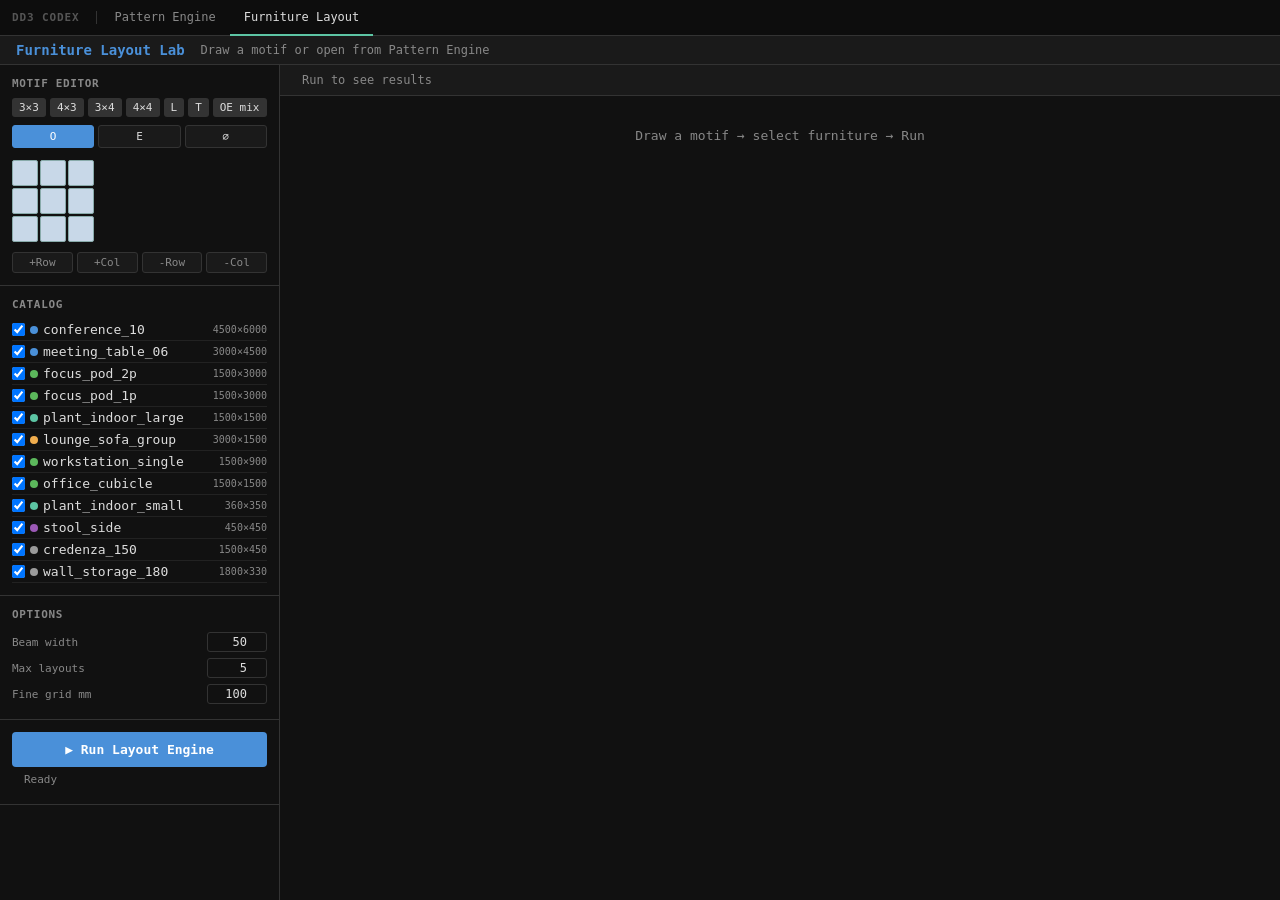
==== base-gameboard-simulation-rules/furniture-lab.html @ f94f0a87 "Initial DD3 pattern and furniture engine" ====
<!doctype html>
<html lang="ko">
<head>
<meta charset="UTF-8">
<meta name="viewport" content="width=device-width,initial-scale=1">
<title>Furniture Layout Lab</title>
<style>
*, *::before, *::after { box-sizing: border-box; margin: 0; padding: 0; }
:root {
  --bg: #111;
  --surface: #1a1a1a;
  --border: #333;
  --text: #ddd;
  --muted: #888;
  --accent: #4A90D9;
  --danger: #e05252;
  font-family: 'Consolas', 'Monaco', monospace;
  font-size: 13px;
}
body { background: var(--bg); color: var(--text); min-height: 100vh; display: flex; flex-direction: column; }
/* ── Shared nav (same in both apps) ── */
nav.appnav { display: flex; align-items: center; gap: 0; padding: 0 12px; border-bottom: 1px solid var(--border); background: #0d0d0d; height: 36px; flex-shrink: 0; }
nav.appnav .brand { font-size: 11px; font-weight: 700; letter-spacing: 0.08em; color: #555; text-transform: uppercase; padding-right: 16px; border-right: 1px solid var(--border); margin-right: 4px; }
nav.appnav a { display: inline-flex; align-items: center; padding: 0 14px; height: 36px; font-size: 12px; color: var(--muted); text-decoration: none; border-bottom: 2px solid transparent; margin-bottom: -1px; transition: color 0.15s; }
nav.appnav a:hover { color: var(--text); }
nav.appnav a.active { color: var(--text); border-bottom-color: #5DC5A4; }
nav.appnav .motif-badge { margin-left: auto; font-size: 11px; color: #5DC5A4; background: #1a2e1a; border: 1px solid #3a5a3a; border-radius: 3px; padding: 2px 8px; }
header.topbar { display: flex; align-items: center; gap: 16px; padding: 6px 16px; border-bottom: 1px solid var(--border); background: var(--surface); }
header.topbar h1 { font-size: 14px; font-weight: 600; color: var(--accent); }
header.topbar span { color: var(--muted); font-size: 12px; }
.main { display: flex; flex: 1; overflow: hidden; }
.sidebar { width: 280px; min-width: 280px; border-right: 1px solid var(--border); overflow-y: auto; display: flex; flex-direction: column; gap: 0; }
.panel { padding: 12px; border-bottom: 1px solid var(--border); }
.panel h2 { font-size: 11px; text-transform: uppercase; color: var(--muted); margin-bottom: 8px; letter-spacing: 0.06em; }
.preset-row { display: flex; flex-wrap: wrap; gap: 4px; margin-bottom: 8px; }
.preset-row button { background: var(--border); border: none; color: var(--text); padding: 3px 7px; border-radius: 3px; cursor: pointer; font-family: inherit; font-size: 11px; }
.preset-row button:hover { background: var(--accent); }

/* Grid editor */
#gridEditor { display: inline-grid; gap: 2px; margin: 6px 0; }
.gc { width: 26px; height: 26px; border: 1px solid #444; cursor: pointer; border-radius: 2px; transition: background 0.1s; }
.gc[data-t="O"] { background: #c8d8e8; border-color: #8aa; }
.gc[data-t="E"] { background: #2a3a2a; border-color: #4a6a4a; }
.gc[data-t="0"] { background: #1a1a1a; border-color: #333; }
.tool-row { display: flex; gap: 4px; margin-bottom: 6px; }
.tool-btn { flex: 1; padding: 4px; border: 1px solid var(--border); background: var(--surface); color: var(--text); cursor: pointer; border-radius: 3px; font-family: inherit; font-size: 11px; }
.tool-btn.active { background: var(--accent); border-color: var(--accent); color: #fff; }
.grid-actions { display: flex; gap: 4px; margin-top: 4px; }
.grid-actions button { flex: 1; padding: 3px; border: 1px solid var(--border); background: var(--surface); color: var(--muted); cursor: pointer; border-radius: 3px; font-family: inherit; font-size: 11px; }
.grid-actions button:hover { color: var(--text); border-color: var(--text); }

/* Catalog list */
.cat-item { display: flex; align-items: center; gap: 6px; padding: 3px 0; border-bottom: 1px solid #222; }
.cat-item label { flex: 1; display: flex; align-items: center; gap: 5px; cursor: pointer; }
.cat-dot { width: 8px; height: 8px; border-radius: 50%; flex-shrink: 0; }
.cat-item .fp { color: var(--muted); font-size: 10px; }

/* Options */
label.opt { display: flex; align-items: center; justify-content: space-between; gap: 8px; padding: 3px 0; }
label.opt span { color: var(--muted); font-size: 11px; }
label.opt input[type=number] { width: 60px; background: var(--bg); border: 1px solid var(--border); color: var(--text); padding: 2px 4px; border-radius: 3px; font-family: inherit; font-size: 12px; text-align: right; }

/* Run button */
#runBtn { width: 100%; padding: 10px; background: var(--accent); border: none; color: #fff; font-family: inherit; font-size: 13px; font-weight: 600; cursor: pointer; border-radius: 4px; }
#runBtn:hover { background: #357abd; }
#runBtn:disabled { background: #333; color: var(--muted); cursor: default; }
#statusLine { font-size: 11px; color: var(--muted); padding: 6px 12px; }

/* Workspace */
.workspace { flex: 1; overflow: hidden; display: flex; flex-direction: column; }
.tab-row { display: flex; gap: 0; border-bottom: 1px solid var(--border); background: var(--surface); padding: 0 8px; }
.tab-btn { padding: 8px 14px; border: none; background: none; color: var(--muted); cursor: pointer; font-family: inherit; font-size: 12px; border-bottom: 2px solid transparent; margin-bottom: -1px; }
.tab-btn.active { color: var(--text); border-bottom-color: var(--accent); }
.layout-view { flex: 1; overflow: auto; padding: 16px; display: none; }
.layout-view.active { display: flex; gap: 16px; flex-wrap: wrap; align-items: flex-start; }
.svg-wrap { background: var(--surface); border: 1px solid var(--border); border-radius: 4px; padding: 12px; }
.stats-panel { min-width: 200px; }
.stats-panel h3 { font-size: 11px; text-transform: uppercase; color: var(--muted); margin-bottom: 8px; }
.stat-row { display: flex; justify-content: space-between; padding: 3px 0; border-bottom: 1px solid #222; font-size: 12px; }
.stat-row span:first-child { color: var(--muted); }
.placement-list { margin-top: 12px; }
.placement-item { display: flex; gap: 6px; align-items: center; padding: 3px 0; border-bottom: 1px solid #222; font-size: 11px; }
.apply-layout-btn { margin-top: 10px; width: 100%; padding: 8px; border: 1px solid #5DC5A4; background: #152a22; color: #5DC5A4; border-radius: 4px; cursor: pointer; font-family: inherit; font-size: 12px; }
.apply-layout-btn:hover { background: #1e3a2f; }
.applied-note { margin-top: 6px; color: #5DC5A4; font-size: 11px; min-height: 14px; }
.valid-badge { display: inline-block; padding: 2px 6px; border-radius: 3px; font-size: 10px; font-weight: 600; }
.valid-badge.ok { background: #1e4a1e; color: #5dc55d; }
.valid-badge.fail { background: #4a1e1e; color: #e05252; }
.reason-list { margin-top: 6px; }
.reason-item { font-size: 11px; color: var(--danger); padding: 2px 0; }
.empty-state { color: var(--muted); padding: 32px; text-align: center; font-size: 13px; }
</style>
</head>
<body>
<nav class="appnav">
  <span class="brand">DD3 Codex</span>
  <a href="./index.html">Pattern Engine</a>
  <a href="./furniture-lab.html" class="active">Furniture Layout</a>
  <span class="motif-badge" id="motifBadge" style="display:none"></span>
</nav>
<header class="topbar">
  <h1>Furniture Layout Lab</h1>
  <span id="topbarSub">Draw a motif or open from Pattern Engine</span>
</header>
<div class="main">
  <aside class="sidebar">
    <div class="panel">
      <h2>Motif Editor</h2>
      <div class="preset-row">
        <button onclick="applyPreset('3x3')">3×3</button>
        <button onclick="applyPreset('4x3')">4×3</button>
        <button onclick="applyPreset('3x4')">3×4</button>
        <button onclick="applyPreset('4x4')">4×4</button>
        <button onclick="applyPreset('L')">L</button>
        <button onclick="applyPreset('T')">T</button>
        <button onclick="applyPreset('mixed')">OE mix</button>
      </div>
      <div class="tool-row">
        <button class="tool-btn active" id="toolO" onclick="setTool('O')">O</button>
        <button class="tool-btn" id="toolE" onclick="setTool('E')">E</button>
        <button class="tool-btn" id="tool0" onclick="setTool('0')">∅</button>
      </div>
      <div id="gridEditor"></div>
      <div class="grid-actions">
        <button onclick="addRow()">+Row</button>
        <button onclick="addCol()">+Col</button>
        <button onclick="removeRow()">-Row</button>
        <button onclick="removeCol()">-Col</button>
      </div>
    </div>

    <div class="panel">
      <h2>Catalog</h2>
      <div id="catalogList"><span style="color:var(--muted);font-size:11px">Loading…</span></div>
    </div>

    <div class="panel">
      <h2>Options</h2>
      <label class="opt"><span>Beam width</span><input type="number" id="beamWidth" value="50" min="1" max="200"></label>
      <label class="opt"><span>Max layouts</span><input type="number" id="maxLayouts" value="5" min="1" max="10"></label>
      <label class="opt"><span>Fine grid mm</span><input type="number" id="fineGrid" value="100" min="50" max="500"></label>
    </div>

    <div class="panel">
      <button id="runBtn">▶ Run Layout Engine</button>
      <p id="statusLine">Ready</p>
    </div>
  </aside>

  <div class="workspace">
    <div class="tab-row" id="tabRow">
      <span style="padding:8px 14px;color:var(--muted);font-size:12px">Run to see results</span>
    </div>
    <div id="viewsContainer">
      <div class="empty-state">Draw a motif → select furniture → Run</div>
    </div>
  </div>
</div>

<script type="module">
import { loadFurnitureCatalog } from './furniture-catalog.js';
import {
  generateFurnitureLayouts,
  normalizeMotifForFurniture,
  CELL_SIZE_MM,
} from './furniture-layout-engine.js';
import { FURNITURE_OVERLAY_KEY, normalizeFurnitureOverlayStore } from './furniture-overlay.js';

// ── State ─────────────────────────────────────────────────────────────────────
let grid = [];
let gridW = 3, gridH = 3;
let currentTool = 'O';
let catalog = [];
let enabledIds = new Set();
let svgOutlines = {};  // sourceBlockName → { paths, bboxMm }
let activeMotifMeta = null;

const CAT_COLORS = {
  meeting:   '#4A90D9',
  work:      '#5CB85C',
  informal:  '#F0AD4E',
  storage:   '#9B9B9B',
  landscape: '#5DC5A4',
  seating:   '#9B59B6',
};

// ── Init ──────────────────────────────────────────────────────────────────────
async function init() {
  try {
    const raw = await fetch('./assets/furniture/metadata/furniture-catalog.json').then(r => r.json());
    catalog = loadFurnitureCatalog(raw);
    enabledIds = new Set(catalog.map(a => a.id));
    renderCatalogList();
  } catch (e) {
    document.getElementById('catalogList').textContent = 'Failed to load catalog: ' + e.message;
  }
  // Load CAD SVG outlines (optional — falls back to rect if missing)
  try {
    const outlines = await fetch('./assets/furniture/metadata/furniture-svg-outlines.json').then(r => r.json());
    for (const [, data] of Object.entries(outlines)) {
      if (data && !data.error && data.id) svgOutlines[data.id] = data;
    }
  } catch (_) { /* silently skip */ }

  // Load motif from URL param (passed from Pattern Engine)
  const urlMotif = loadMotifFromURL();
  if (urlMotif) {
    applyMotifData(urlMotif);
  } else {
    applyPreset('3x3');
  }
  document.getElementById('runBtn').addEventListener('click', runEngine);
}

function loadMotifFromURL() {
  try {
    const params = new URLSearchParams(window.location.search);
    const raw = params.get('motif');
    if (!raw) return null;
    return JSON.parse(decodeURIComponent(raw));
  } catch (_) { return null; }
}

function applyMotifData(motifData) {
  activeMotifMeta = {
    id: motifData.id || null,
    signature: motifData.signature || null,
    name: motifData.name || motifData.id || 'Motif',
    archiveCandidateId: motifData.archiveCandidateId || null,
    width: motifData.width,
    height: motifData.height,
    cells: Array.isArray(motifData.cells) ? [...motifData.cells] : [],
  };
  gridW = motifData.width;
  gridH = motifData.height;
  grid = [];
  const cellMap = { 0: '0', 1: 'O', 2: 'O', 3: 'E' };
  for (let y = 0; y < gridH; y++) {
    const row = [];
    for (let x = 0; x < gridW; x++) {
      const v = motifData.cells[y * gridW + x];
      row.push(cellMap[v] ?? (v === 'O' ? 'O' : v === 'E' ? 'E' : '0'));
    }
    grid.push(row);
  }
  renderGrid();
  // Show motif info in header
  const name = motifData.name || motifData.id || 'Motif';
  document.getElementById('topbarSub').textContent = name + ' · ' + gridW + '×' + gridH;
  const badge = document.getElementById('motifBadge');
  badge.textContent = name;
  badge.style.display = '';
}

// ── Grid editor ───────────────────────────────────────────────────────────────
function initGrid(w, h, fill = 'O') {
  gridW = w; gridH = h;
  grid = Array(h).fill(null).map(() => Array(w).fill(fill));
}

function renderGrid() {
  const el = document.getElementById('gridEditor');
  el.style.gridTemplateColumns = `repeat(${gridW}, 26px)`;
  el.innerHTML = '';
  for (let y = 0; y < gridH; y++) {
    for (let x = 0; x < gridW; x++) {
      const c = document.createElement('div');
      c.className = 'gc';
      c.dataset.t = grid[y][x];
      c.dataset.x = x; c.dataset.y = y;
      c.addEventListener('mousedown', onCellDown);
      c.addEventListener('mouseover', onCellOver);
      el.appendChild(c);
    }
  }
}

let painting = false;
document.addEventListener('mouseup', () => { painting = false; });
function onCellDown(e) { painting = true; applyTool(e.target); e.preventDefault(); }
function onCellOver(e) { if (painting) applyTool(e.target); }
function applyTool(el) {
  const x = +el.dataset.x, y = +el.dataset.y;
  grid[y][x] = currentTool;
  el.dataset.t = currentTool;
}

window.setTool = (t) => {
  currentTool = t;
  ['O','E','0'].forEach(k => document.getElementById('tool'+k).classList.toggle('active', k === t));
};

window.addRow = () => { gridH++; grid.push(Array(gridW).fill('0')); renderGrid(); };
window.addCol = () => { gridW++; grid.forEach(r => r.push('0')); renderGrid(); };
window.removeRow = () => { if (gridH > 1) { gridH--; grid.pop(); renderGrid(); } };
window.removeCol = () => { if (gridW > 1) { gridW--; grid.forEach(r => r.pop()); renderGrid(); } };

window.applyPreset = (name) => {
  const O = 'O', E = 'E', _ = '0';
  const presets = {
    '3x3':  { w:3, h:3, cells: [[O,O,O],[O,O,O],[O,O,O]] },
    '4x3':  { w:4, h:3, cells: [[O,O,O,O],[O,O,O,O],[O,O,O,O]] },
    '3x4':  { w:3, h:4, cells: [[O,O,O],[O,O,O],[O,O,O],[O,O,O]] },
    '4x4':  { w:4, h:4, cells: [[O,O,O,O],[O,O,O,O],[O,O,O,O],[O,O,O,O]] },
    'L':    { w:3, h:3, cells: [[O,_,_],[O,_,_],[O,O,O]] },
    'T':    { w:3, h:3, cells: [[O,O,O],[_,O,_],[_,O,_]] },
    'mixed':{ w:3, h:3, cells: [[O,O,E],[O,O,E],[O,O,O]] },
  };
  const p = presets[name]; if (!p) return;
  gridW = p.w; gridH = p.h;
  grid = p.cells.map(r => [...r]);
  activeMotifMeta = null;
  renderGrid();
};

// ── Catalog list ──────────────────────────────────────────────────────────────
function renderCatalogList() {
  const el = document.getElementById('catalogList');
  el.innerHTML = '';
  for (const a of catalog) {
    const row = document.createElement('div');
    row.className = 'cat-item';
    const color = CAT_COLORS[a.category] ?? '#888';
    row.innerHTML = `
      <label>
        <input type="checkbox" ${enabledIds.has(a.id) ? 'checked' : ''} data-id="${a.id}">
        <span class="cat-dot" style="background:${color}"></span>
        ${a.id}
      </label>
      <span class="fp">${a.footprintMm.width}×${a.footprintMm.depth}</span>`;
    row.querySelector('input').addEventListener('change', e => {
      if (e.target.checked) enabledIds.add(a.id);
      else enabledIds.delete(a.id);
    });
    el.appendChild(row);
  }
}

// ── Engine run ────────────────────────────────────────────────────────────────
function runEngine() {
  const btn = document.getElementById('runBtn');
  const status = document.getElementById('statusLine');
  btn.disabled = true;
  status.textContent = 'Running…';

  setTimeout(() => {
    try {
      const motif = {
        id: 'lab_motif',
        width: gridW, height: gridH,
        cells: grid.flat(),
        cellSizeMm: CELL_SIZE_MM,
        accessibleEdges: [],
      };

      const activeCatalog = catalog.filter(a => enabledIds.has(a.id));
      const opts = {
        beamWidth:          +document.getElementById('beamWidth').value,
        maxReturnedLayouts: +document.getElementById('maxLayouts').value,
        fineGridMm:         +document.getElementById('fineGrid').value,
      };

      const t0 = performance.now();
      const result = generateFurnitureLayouts(motif, activeCatalog, opts);
      const ms = (performance.now() - t0).toFixed(0);

      status.textContent = `Done in ${ms}ms — ${result.layouts.length} layout(s) — status: ${result.status}`;
      renderResults(result, motif);
    } catch (e) {
      status.textContent = 'Error: ' + e.message;
      console.error(e);
    }
    btn.disabled = false;
  }, 10);
}

// ── Render results ────────────────────────────────────────────────────────────
function renderResults(result, motif) {
  const tabRow = document.getElementById('tabRow');
  const container = document.getElementById('viewsContainer');
  tabRow.innerHTML = '';
  container.innerHTML = '';

  if (result.layouts.length === 0) {
    container.innerHTML = `<div class="empty-state">
      <p style="margin-bottom:8px">No layouts found (${result.status})</p>
      ${result.failureReasons.map(r => `<p style="color:var(--danger);font-size:12px">${r}</p>`).join('')}
    </div>`;
    return;
  }

  result.layouts.forEach((layout, i) => {
    const tab = document.createElement('button');
    tab.className = 'tab-btn' + (i === 0 ? ' active' : '');
    tab.textContent = layout.label ?? `Layout ${i+1}`;
    tab.addEventListener('click', () => {
      document.querySelectorAll('.tab-btn').forEach(b => b.classList.remove('active'));
      document.querySelectorAll('.layout-view').forEach(v => v.classList.remove('active'));
      tab.classList.add('active');
      document.getElementById('view-' + i).classList.add('active');
    });
    tabRow.appendChild(tab);

    const view = document.createElement('div');
    view.className = 'layout-view' + (i === 0 ? ' active' : '');
    view.id = 'view-' + i;

    const svgStr = buildLayoutSVG(layout, motif);
    const statsStr = buildStats(layout);

    view.innerHTML = `
      <div class="svg-wrap">${svgStr}</div>
      <div class="stats-panel">${statsStr}</div>`;
    const statsPanel = view.querySelector('.stats-panel');
    const applyBtn = document.createElement('button');
    applyBtn.className = 'apply-layout-btn';
    applyBtn.textContent = 'Apply to Pattern Board';
    applyBtn.addEventListener('click', () => applyLayoutToPatternBoard(layout, motif, i, view));
    const note = document.createElement('div');
    note.className = 'applied-note';
    note.id = `applied-note-${i}`;
    statsPanel.append(applyBtn, note);
    container.appendChild(view);
  });
}

function applyLayoutToPatternBoard(layout, motif, index, view) {
  const meta = activeMotifMeta || {
    id: motif.id || null,
    signature: null,
    name: motif.id || 'Manual motif',
    width: motif.width,
    height: motif.height,
    cells: [...motif.cells],
  };
  const store = normalizeFurnitureOverlayStore(localStorage.getItem(FURNITURE_OVERLAY_KEY));
  const key = meta.id || meta.signature || `manual-${meta.width}x${meta.height}`;
  store.items[key] = {
    motifId: meta.id,
    signature: meta.signature,
    name: meta.name,
    archiveCandidateId: meta.archiveCandidateId || null,
    width: meta.width,
    height: meta.height,
    cells: meta.cells,
    layoutId: layout.layoutId || `layout-${index + 1}`,
    layoutLabel: layout.label || `Layout ${index + 1}`,
    layout: {
      layoutId: layout.layoutId || `layout-${index + 1}`,
      label: layout.label || `Layout ${index + 1}`,
      valid: !!layout.valid,
      capacity: layout.capacity ?? 0,
      placements: layout.placements.map((p) => {
        const asset = catalog.find((item) => item.id === p.assetId);
        return {
          assetId: p.assetId,
          xMm: p.xMm,
          yMm: p.yMm,
          rotation: p.rotation || 0,
          mirrored: !!p.mirrored,
          widthMm: asset?.footprintMm?.width ?? CELL_SIZE_MM,
          depthMm: asset?.footprintMm?.depth ?? CELL_SIZE_MM,
          category: asset?.category || 'work',
          name: asset?.name || p.assetId,
          paths: svgOutlines[p.assetId]?.paths || [],
        };
      })
    },
    updatedAt: new Date().toISOString(),
  };
  localStorage.setItem(FURNITURE_OVERLAY_KEY, JSON.stringify(store));
  const note = view.querySelector('.applied-note');
  if (note) note.textContent = `Applied: ${store.items[key].layoutLabel}`;
  document.getElementById('statusLine').textContent = `Applied ${store.items[key].layoutLabel} to Pattern Engine overlay`;
}

function buildLayoutSVG(layout, motif) {
  const CS = CELL_SIZE_MM;
  const PX = 44; // pixels per cell
  const PAD = 16;
  const scale = PX / CS;
  const W = motif.width * PX + PAD * 2;
  const H = motif.height * PX + PAD * 2;

  const cells = motif.cells;
  let rects = '';

  // Draw cells
  for (let cy = 0; cy < motif.height; cy++) {
    for (let cx = 0; cx < motif.width; cx++) {
      const t = cells[cy * motif.width + cx];
      let fill = 'none', stroke = '#333';
      if (t === 'O' || t === 1 || t === 2) { fill = '#2a3a4a'; stroke = '#4a6a8a'; }
      else if (t === 'E' || t === 3) { fill = '#1e2e1e'; stroke = '#3a5a3a'; }
      rects += `<rect x="${PAD + cx*PX}" y="${PAD + cy*PX}" width="${PX}" height="${PX}" fill="${fill}" stroke="${stroke}" stroke-width="1"/>`;
    }
  }

  // Draw clearance zones (subtle)
  for (const p of layout.placements) {
    const asset = catalog.find(a => a.id === p.assetId);
    if (!asset) continue;
    const dim = getDim(asset.footprintMm, p.rotation);
    for (const zone of asset.clearanceZones ?? []) {
      const cRect = getClearanceRect(p, zone, asset.footprintMm, p.rotation);
      if (!cRect) continue;
      const x = PAD + cRect.x * scale;
      const y = PAD + cRect.y * scale;
      const w = cRect.width * scale;
      const h = cRect.height * scale;
      rects += `<rect x="${x}" y="${y}" width="${w}" height="${h}" fill="rgba(255,220,100,0.07)" stroke="rgba(255,220,100,0.25)" stroke-width="0.5" stroke-dasharray="3,2"/>`;
    }
  }

  // Draw placements
  for (const p of layout.placements) {
    const asset = catalog.find(a => a.id === p.assetId);
    const color = CAT_COLORS[asset?.category ?? 'work'] ?? '#888';
    const fp = asset?.footprintMm ?? { width: CS, depth: CS };
    const dim = getDim(fp, p.rotation);
    const x = PAD + p.xMm * scale;
    const y = PAD + p.yMm * scale;
    const ew = dim.width * scale;   // effective width in px
    const ed = dim.depth * scale;   // effective depth in px
    const fw = fp.width * scale;    // original footprint width in px
    const fd = fp.depth * scale;    // original footprint depth in px
    const outline = svgOutlines[p.assetId];

    if (outline && outline.paths && outline.paths.length) {
      // CAD outline rendering
      // Transform pipeline (SVG applies right-to-left):
      //   scale(fw,fd)         → paths [0,1]^2 → footprint mm space
      //   translate(0,1) scale(1,-1)  → flip Y (Rhino Y-up → SVG Y-down)
      //   translate(-fw/2,-fd/2)      → center at origin
      //   rotate(rotation)            → apply rotation
      //   translate(ew/2,ed/2)        → shift to effective center
      //   translate(x,y)              → place in canvas
      const mirrorPart = p.mirrored ? 'translate(1,0) scale(-1,1) ' : '';
      const tf = `translate(${x},${y}) translate(${ew/2},${ed/2}) rotate(${p.rotation}) translate(${-fw/2},${-fd/2}) scale(${fw},${fd}) translate(0,1) scale(1,-1) ${mirrorPart}`;

      // Clip to effective bounding box
      const clipId = `clip_${p.assetId}_${p.xMm}_${p.yMm}`;
      rects += `<defs><clipPath id="${clipId}"><rect x="${x}" y="${y}" width="${ew}" height="${ed}"/></clipPath></defs>`;
      rects += `<rect x="${x}" y="${y}" width="${ew}" height="${ed}" fill="${color}22" stroke="${color}" stroke-width="1" rx="2"/>`;
      rects += `<g clip-path="url(#${clipId})" transform="${tf}">`;
      for (const path of outline.paths) {
        rects += `<path d="${path}" fill="none" stroke="${color}" stroke-width="${1/Math.max(fw,fd)}"/>`;
      }
      rects += `</g>`;
      // Label
      const label = p.assetId.replace(/_/g,' ');
      rects += `<text x="${x+ew/2}" y="${y+ed-4}" text-anchor="middle" fill="${color}" font-size="7" font-family="monospace" opacity="0.8">${label}</text>`;
    } else {
      // Fallback: colored rectangle
      const label = p.assetId.replace(/_/g,' ');
      const fontSize = Math.min(10, ew / label.length * 1.5);
      rects += `<rect x="${x}" y="${y}" width="${ew}" height="${ed}" fill="${color}55" stroke="${color}" stroke-width="1.5" rx="2"/>`;
      rects += `<text x="${x+ew/2}" y="${y+ed/2}" text-anchor="middle" dominant-baseline="middle" fill="${color}" font-size="${fontSize}" font-family="monospace">${label}</text>`;
    }
    if (p.rotation !== 0) {
      rects += `<text x="${x+ew-2}" y="${y+9}" text-anchor="end" fill="${color}88" font-size="7" font-family="monospace">${p.rotation}°</text>`;
    }
  }

  // Grid lines
  for (let i = 0; i <= motif.width; i++) {
    rects += `<line x1="${PAD + i*PX}" y1="${PAD}" x2="${PAD + i*PX}" y2="${PAD + motif.height*PX}" stroke="#333" stroke-width="0.5"/>`;
  }
  for (let j = 0; j <= motif.height; j++) {
    rects += `<line x1="${PAD}" y1="${PAD + j*PX}" x2="${PAD + motif.width*PX}" y2="${PAD + j*PX}" stroke="#333" stroke-width="0.5"/>`;
  }

  return `<svg width="${W}" height="${H}" xmlns="http://www.w3.org/2000/svg">${rects}</svg>`;
}

function getDim(fp, rot) {
  if (rot === 90 || rot === 270) return { width: fp.depth, depth: fp.width };
  return { width: fp.width, depth: fp.depth };
}

const ACCESS_MAP = {
  0:   { front: 'S', back: 'N', left: 'W', right: 'E' },
  90:  { front: 'W', back: 'E', left: 'S', right: 'N' },
  180: { front: 'N', back: 'S', left: 'E', right: 'W' },
  270: { front: 'E', back: 'W', left: 'N', right: 'S' },
};
function getClearanceRect(p, zone, fp, rot) {
  const dir = ACCESS_MAP[rot]?.[zone.side] ?? zone.side;
  const dim = getDim(fp, rot);
  const d = zone.distanceMm;
  const {xMm: x, yMm: y} = p;
  const {width: w, depth: h} = dim;
  switch(dir) {
    case 'S': return { x, y: y+h, width: w, height: d };
    case 'N': return { x, y: y-d, width: w, height: d };
    case 'E': return { x: x+w, y, width: d, height: h };
    case 'W': return { x: x-d, y, width: d, height: h };
    default: return null;
  }
}

function buildStats(layout) {
  const validBadge = `<span class="valid-badge ${layout.valid ? 'ok' : 'fail'}">${layout.valid ? 'VALID' : 'INVALID'}</span>`;
  const seq = (layout.primarySizeSequence ?? []).map(v => v.toFixed?.(2) ?? v).join(', ');
  let html = `
    <h3>Stats ${validBadge}</h3>
    <div class="stat-row"><span>Capacity</span><span>${layout.capacity}</span></div>
    <div class="stat-row"><span>Diversity</span><span>${layout.diversityScore} categories</span></div>
    <div class="stat-row"><span>Size sequence</span><span>[${seq}]</span></div>
    <div class="stat-row"><span>Occupied ratio</span><span>${(layout.occupiedAreaRatio*100).toFixed(1)}%</span></div>
    <div class="stat-row"><span>Opening score</span><span>${(layout.openingSpaceScore*100).toFixed(1)}%</span></div>
    <div class="stat-row"><span>Path quality</span><span>${(layout.pathQualityScore*100).toFixed(1)}%</span></div>
    <div class="stat-row"><span>Placements</span><span>${layout.placements.length}</span></div>`;

  if (layout.failureReasons?.length) {
    html += `<div class="reason-list">`;
    for (const r of layout.failureReasons) {
      html += `<div class="reason-item">⚠ ${r}</div>`;
    }
    html += `</div>`;
  }

  html += `<div class="placement-list">`;
  for (const p of layout.placements) {
    const asset = catalog.find(a => a.id === p.assetId);
    const color = CAT_COLORS[asset?.category ?? 'work'] ?? '#888';
    html += `<div class="placement-item">
      <span class="cat-dot" style="background:${color}"></span>
      <span>${p.assetId}</span>
      <span style="color:var(--muted)">(${p.xMm/1000}m, ${p.yMm/1000}m) r${p.rotation}</span>
    </div>`;
  }
  html += `</div>`;
  return html;
}

init();
</script>
</body>
</html>
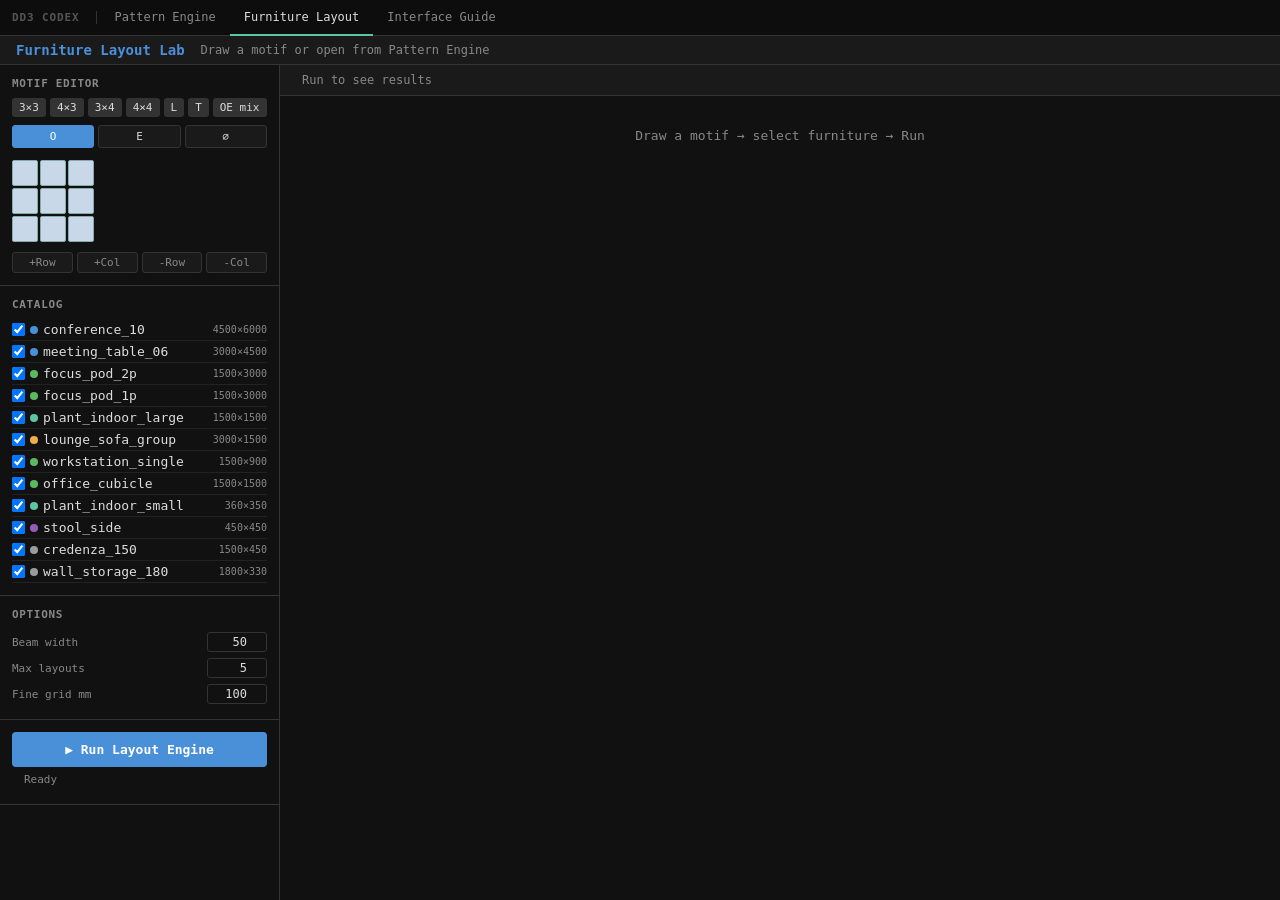
==== commit bb819c34: "Add interface guide and presentation assets" ====
--- a/base-gameboard-simulation-rules/furniture-lab.html
+++ b/base-gameboard-simulation-rules/furniture-lab.html
@@ -96,6 +96,7 @@
   <span class="brand">DD3 Codex</span>
   <a href="./index.html">Pattern Engine</a>
   <a href="./furniture-lab.html" class="active">Furniture Layout</a>
+  <a href="./interface-guide.html">Interface Guide</a>
   <span class="motif-badge" id="motifBadge" style="display:none"></span>
 </nav>
 <header class="topbar">
